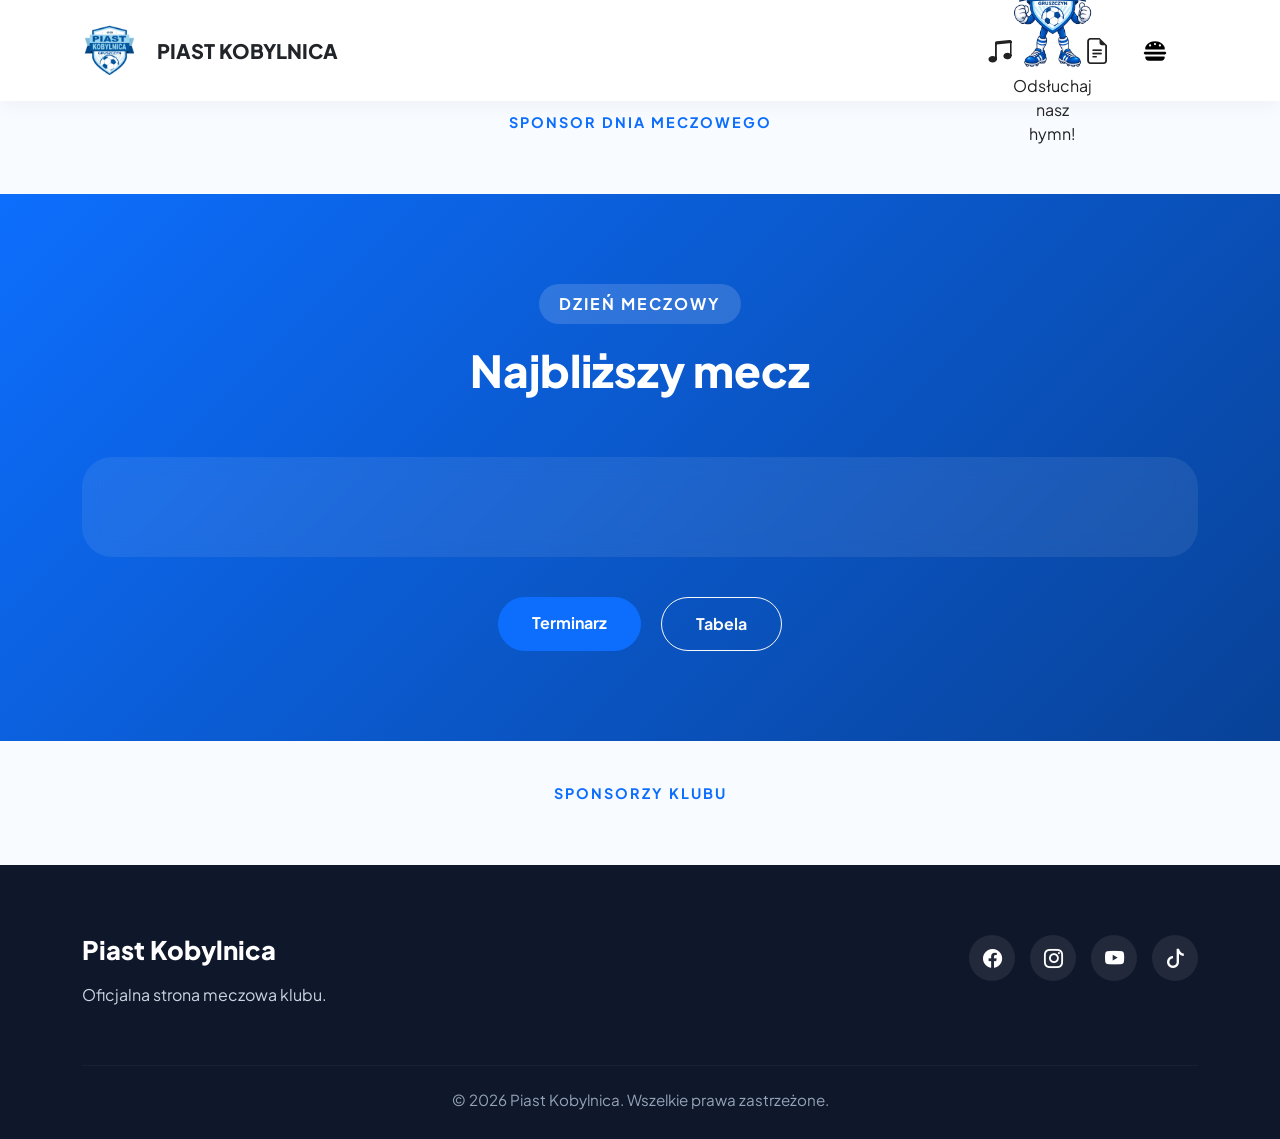
==== index.html @ 95c6b09f "Add files via upload" ====
<!DOCTYPE html>
<html lang="pl">

<head>

    <meta charset="UTF-8">
    <meta name="viewport" content="width=device-width, initial-scale=1.0">

    <title>Piast Kobylnica | Oficjalna strona</title>

    <!-- Bootstrap -->
    <link href="https://cdn.jsdelivr.net/npm/bootstrap@5.3.3/dist/css/bootstrap.min.css" rel="stylesheet">

    <!-- Bootstrap Icons -->
    <link href="https://cdn.jsdelivr.net/npm/bootstrap-icons@1.11.3/font/bootstrap-icons.css" rel="stylesheet">

    <!-- Google Font -->
    <link rel="preconnect" href="https://fonts.googleapis.com">
    <link rel="preconnect" href="https://fonts.gstatic.com" crossorigin>

    <link href="https://fonts.googleapis.com/css2?family=Plus+Jakarta+Sans:wght@300;400;500;600;700;800;900&display=swap" rel="stylesheet">

    <link rel="stylesheet" href="css/styles.css?v=8">

</head>

<body>

<!-- =======================
        MENU
======================== -->

<nav class="navbar navbar-expand-lg fixed-top">

    <div class="container">

        <!-- Logo -->
        <a class="navbar-brand" href="index.html">
            <img src="assets/profile.png" alt="Logo">
            <span class="ms-2">PIAST KOBYLNICA</span>
        </a>

        <!-- Ikony -->
        <div class="navbar-tools">

            <button id="anthemBtn"
                    class="tool-btn anthem-button"
                    type="button"
                    title="Posłuchaj hymnu Piasta!">

                <i class="bi bi-music-note-beamed"></i>

                <div id="anthemHint" class="anthem-hint">

                    <img src="assets/maskotka_piast.png"
                        alt="Maskotka Piasta Kobylnica"
                        class="anthem-mascot">

                    <span>Odsłuchaj nasz hymn!</span>

                </div>

            </button>

            <a href="hymn.html"
            class="tool-btn persistent-link"
            title="Tekst hymnu">
                <i class="bi bi-file-earmark-text"></i>
            </a>

            <a href="menu.html"
            class="tool-btn persistent-link"
            title="Catering klubowy">

                <img src="assets/burger-solid-full.svg"
                    alt="Catering"
                    class="tool-icon">

            </a>

        </div>

    </div>

</nav>
<!-- =======================
      SPONSOR DNIA
======================== -->

<section class="partners">

    <div class="container">

        <div class="section-title">

            <span>SPONSOR DNIA MECZOWEGO</span>

        </div>
        
        <div class="logo-slider">
            <div class="loader" id="matchdayLoader"></div>
            <div class="logo-track" id="matchdaySponsors" style="display:none;"></div>
        </div>

    </div>

</section>

<!-- =======================
      DZIEŃ MECZOWY
======================== -->

<section class="matchday-card">

    <div class="container">

        <div class="matchday-header">

            <span>DZIEŃ MECZOWY</span>

            <h2>Najbliższy mecz</h2>

        </div>

            <div class="matchday-box">

                <div class="loader" id="posterLoader"></div>

                <div id="matchPosters"
                    class="match-posters"
                    style="display:none;">
                </div>

            </div>

        <div class="match-buttons">

            <a href="terminarz.html" class="btn btn-primary">
                Terminarz
            </a>

            <a href="tabela.html" class="btn btn-outline-light">
                Tabela
            </a>

        </div>

    </div>

</section>

<!-- =======================
      SPONSORZY KLUBU
======================== -->

<section class="partners club-partners">

    <div class="container">

        <div class="section-title">
            <span>SPONSORZY KLUBU</span>
        </div>

        <div class="logo-slider">
            <div class="loader" id="clubLoader"></div>
            <div class="logo-track" id="clubSponsors" style="display:none;"></div>
        </div>

    </div>

</section>
<!-- =======================
        FOOTER
======================== -->

<footer>

    <div class="container">

        <div class="row">

            <div class="col-lg-6">

                <h4>Piast Kobylnica</h4>

                <p>

                    Oficjalna strona meczowa klubu.

                </p>

            </div>

            <div class="col-lg-6 text-lg-end">

                <a href="https://www.facebook.com/share/1Cs5kgX25D/">
                    <i class="bi bi-facebook"></i>
                </a>

                <a href="https://www.instagram.com/piast_kobylnica?igsh=NHZwemYwZWMyM29o">
                    <i class="bi bi-instagram"></i>
                </a>

                <a href="https://youtube.com/@piasttylkozwyciestwo?si=AJhFpflGT6alUNxZ">
                    <i class="bi bi-youtube"></i>
                </a>

                <a href="https://www.tiktok.com/@piastkobylnica?_r=1&_t=ZN-98DDTUgWTKg">
                    <i class="bi bi-tiktok"></i>
                </a>

            </div>

        </div>

        <hr>

        <p class="copyright">

            © 2026 Piast Kobylnica. Wszelkie prawa zastrzeżone.

        </p>

    </div>

</footer>

<!-- Bootstrap -->

<script src="https://cdn.jsdelivr.net/npm/bootstrap@5.3.3/dist/js/bootstrap.bundle.min.js"></script>

<!-- JavaScript -->
<script src="js/sponsors.js?v=8"></script>
<script src="js/script.js?v=8"></script>
<audio id="anthemAudio" preload="auto">
    <source src="assets/hymn.mp3" type="audio/mpeg">
</audio>

<script src="js/anthem.js"></script>

</body>

</html>
---- css/styles.css ----
/* ===================================
   PIAST KOBYLNICA
   styles.css
   CZĘŚĆ 1/3
=================================== */

/* ===================================
   ZMIENNE
=================================== */

:root{

    --primary:#0d6efd;
    --primary-dark:#084298;
    --light:#f8f9fa;
    --dark:#212529;
    --gray:#6c757d;
    --white:#ffffff;

}

/* ===================================
   RESET
=================================== */

*{

    margin:0;
    padding:0;
    box-sizing:border-box;

}

html{

    scroll-behavior:smooth;

}

body{

    font-family:'Plus Jakarta Sans',sans-serif;
    background:#fff;
    color:var(--dark);
    overflow-x:hidden;

    padding-top:70px;

}

a{

    text-decoration:none;

}

img{

    max-width:100%;
    display:block;

}

/* ===================================
   NAVBAR
=================================== */

.navbar{

    background:#fff;
    padding:18px 0;

    box-shadow:0 3px 20px rgba(0,0,0,.05);

}

.match-posters {
    display: flex;
    flex-direction: column;
    align-items: center;
    gap: 20px;
    width: 100%;
}

.match-posters img {
    display: block;
    width: 100%;
    max-width: 900px;
    height: auto;
    border-radius: 16px;
    object-fit: contain;
}

.navbar-brand{

    display:flex;
    align-items:center;
    gap:12px;

    font-weight:800;
    font-size:1.25rem;
    color:var(--dark);

}

.navbar-brand img{

    width:55px;
    height:55px;

}

.navbar-tools{

    display:flex;
    align-items:center;

    gap:12px;

    margin-left:auto;
    margin-right:20px;

}

/* ===================================
   IKONY MENU
=================================== */

.tool-btn{

    width:46px;
    height:46px;

    display:flex;
    justify-content:center;
    align-items:center;

    border:none;
    border-radius:50%;

    background:transparent;

    color:#222;

    cursor:pointer;

    transition:.25s;

}

.tool-btn i{

    font-size:26px;

}

.tool-btn:hover{

    background:#f3f3f3;

}

.tool-btn.playing{

    color:#198754;

}

/* Burger SVG */

.tool-icon{

    width:28px;
    height:28px;

    display:block;

}
/* ===================================
   Loader
=================================== */
.loader{
    width:50px;
    height:50px;
    border:5px solid rgba(255,255,255,.2);
    border-top:5px solid #fff;
    border-radius:50%;
    animation:spin 0.8s linear infinite;
    margin:40px auto;
}

.poster-loader{
    margin:120px auto;
}

#posterLoader{
    margin:180px auto;
}
@keyframes spin{
    to{
        transform:rotate(360deg);
    }
}

/* ===================================
   Plakat
=================================== */

.matchday-box{
    overflow:hidden;
    padding:0;
}

#matchPoster{
    width:100%;
    display:block;
    border-radius:24px;
    object-fit:cover;
}

/* ===================================
   WSPÓLNE SEKCJE
=================================== */

section{

    padding:100px 0;

}

.section-title{

    text-align:center;
    margin-bottom:60px;

}

.section-title span{

    color:var(--primary);

    font-size:.9rem;
    font-weight:700;

    letter-spacing:2px;

}

.section-title h2{

    font-size:2.6rem;
    font-weight:800;

    margin-top:15px;

}

.section-title p{

    max-width:760px;

    margin:auto;

    color:var(--gray);

    line-height:1.8;

}

/* ===================================
   RESPONSYWNOŚĆ MENU
=================================== */
@media (max-width:768px){

    body{

        padding-top:85px;

    }

}

@media (max-width:991px){

    .navbar{

        padding:15px 0;

    }

    .navbar-brand span{

        display:none;

    }

    .navbar-brand img{

        width:44px;
        height:44px;

    }

    .navbar-tools{

        position:absolute;

        left:50%;
        transform:translateX(-50%);

        margin:0;

        gap:14px;

    }

    .tool-btn{

        width:44px;
        height:44px;

    }

    .tool-btn i{

        font-size:24px;

    }

    .tool-icon{

        width:28px;
        height:28px;

    }

}

@media (max-width:768px){

    section{

        padding:70px 0;

    }

    .section-title h2{

        font-size:2rem;

    }

}

@media (max-width:576px){

    .navbar-brand span{

        display:none;

    }

    .section-title h2{

        font-size:1.7rem;

    }

}

/* ===================================
   SPONSORZY
=================================== */

.partners{

    background:#f8fbff;
    padding:40px 0;

}

.club-partners{

    background:#f8fbff;
    padding:40px 0;

}

.section-title{

    text-align:center;
    margin-bottom:20px;

}

.section-title span{

    color:var(--primary);

    font-size:.9rem;
    font-weight:700;

    letter-spacing:2px;

}

.logo-slider{

    overflow:hidden;
    position:relative;

    width:100%;

    margin-top:10px;

}

.logo-track{
    display:flex;
    align-items:center;
    flex-wrap:nowrap;

    width:max-content;

    will-change:transform;

    animation:scrollLogos 30s linear infinite;

    opacity:0;
    transition:opacity .35s ease;
}

.logo-track.loaded{
    opacity:1;
}

.logo-track img{

    flex-shrink:0;

    width:150px;
    height:70px;

    object-fit:contain;

    margin:0 22px;

    filter:none;
    opacity:1;

    transition:.3s;

}

.logo-track img:hover{

    transform:scale(1.08);

}
@keyframes scrollLogos{

    from{
        transform:translateX(0);
    }

    to{
        transform:translateX(-50%);
    }

}

/* ===================================
   DZIEŃ MECZOWY
=================================== */

.matchday-card{

    padding:90px 0;

    background:linear-gradient(135deg,#0d6efd,#084298);

    color:#fff;

}

.matchday-header{

    text-align:center;

    margin-bottom:60px;

}

.matchday-header span{

    display:inline-block;

    padding:8px 20px;

    border-radius:40px;

    background:rgba(255,255,255,.15);

    font-weight:700;

    letter-spacing:2px;

}

.matchday-header h2{

    margin-top:20px;

    font-size:44px;

    font-weight:900;

}

.matchday-box{

    display:flex;

    justify-content:center;
    align-items:center;

    gap:80px;

    padding:50px;

    border-radius:30px;

    background:rgba(255,255,255,.08);

    backdrop-filter:blur(10px);

}

.team-card{

    width:250px;

    text-align:center;

}

.team-card img{

    width:130px;

    margin:auto;

    transition:.3s;

}

.team-card img:hover{

    transform:scale(1.08);

}

.team-card h3{

    margin-top:25px;

    font-size:28px;

    font-weight:800;

}

.match-center{

    text-align:center;

}

.vs-circle{

    width:120px;
    height:120px;

    margin:auto;

    border-radius:50%;

    display:flex;
    justify-content:center;
    align-items:center;

    background:#fff;
    color:var(--primary);

    font-size:48px;
    font-weight:900;

    box-shadow:0 15px 35px rgba(0,0,0,.25);

}

.match-date{

    margin-top:25px;

    font-size:22px;
    font-weight:700;

}

.match-hour{

    font-size:18px;

    opacity:.9;

}

.stadium{

    margin-top:35px;

    text-align:center;

    font-size:22px;
    font-weight:700;

}

.match-buttons{

    display:flex;

    justify-content:center;

    gap:20px;

    margin-top:40px;

}

.match-buttons .btn{

    border-radius:50px;

    padding:14px 34px;

    font-weight:700;

    transition:.3s;

}

.match-buttons .btn-primary{

    background:var(--primary);

    border:none;

}

.match-buttons .btn-primary:hover{

    background:var(--primary-dark);

    transform:translateY(-2px);

}

.match-buttons .btn-outline-light:hover{

    transform:translateY(-2px);

}

/* ===================================
   RESPONSYWNOŚĆ
=================================== */

.table-responsive{
    overflow-x:auto;
    -webkit-overflow-scrolling:touch;
    border-radius:18px;
}

@media (max-width:768px){

    body{
        padding-top:60px;
    }

    .container{
        padding-left:12px;
        padding-right:12px;
    }

    .header{
        padding:22px 18px;
        margin-bottom:20px;
        border-radius:16px;
    }

    .header h1{
        font-size:1.7rem;
    }

    .header p{
        font-size:.9rem;
    }

    .card{
        padding:12px !important;
        border-radius:16px;
    }

    .btn{
        width:100%;
        margin-bottom:15px;
    }

    .table{
        font-size:.82rem;
    }

    .table th,
    .table td{
        padding:.55rem .45rem;
        white-space:nowrap;
    }

    .table td:nth-child(2),
    .table th:nth-child(2){
        min-width:180px;
        text-align:left;
    }

    .table td:first-child,
    .table th:first-child{
        min-width:55px;
    }

    .table td:last-child,
    .table th:last-child{
        min-width:70px;
    }

}

@media (max-width:576px){

    .header h1{
        font-size:1.45rem;
    }

    .header p{
        font-size:.85rem;
    }

    .table{
        font-size:.78rem;
    }

    .table th,
    .table td{
        padding:.45rem .35rem;
    }

}

/* ===================================
   RESPONSYWNOŚĆ
=================================== */

@media(max-width:991px){

    .matchday-box{

        gap:40px;

    }

}

@media(max-width:768px){

    .matchday-box{

        flex-direction:column;

        padding:40px 20px;

    }

    .team-card{

        width:100%;

    }

    .team-card img{

        width:100px;

    }

    .team-card h3{

        font-size:24px;

    }

    .vs-circle{

        width:90px;
        height:90px;

        font-size:36px;

    }

    .match-buttons{

        flex-direction:column;

        align-items:center;

    }

    .match-buttons .btn{

        width:240px;

    }

}
/* ===================================
   FOOTER
=================================== */

footer{

    background:#0f172a;
    color:#fff;

    padding:70px 0 25px;

}

footer h4{

    font-size:1.6rem;
    font-weight:800;

    margin-bottom:15px;

}

footer p{

    color:#cbd5e1;
    line-height:1.8;

}

footer a{

    width:46px;
    height:46px;

    display:inline-flex;

    align-items:center;
    justify-content:center;

    margin-left:12px;

    border-radius:50%;

    background:rgba(255,255,255,.08);

    color:#fff;

    font-size:1.2rem;

    transition:.3s;

}

footer a:hover{

    background:var(--primary);

    color:#fff;

    transform:translateY(-4px);

}

footer hr{

    margin:40px 0 20px;

    border-color:rgba(255,255,255,.15);

}

.copyright{

    margin:0;

    text-align:center;

    color:#94a3b8;

    font-size:.95rem;

}

/* ===================================
   SCROLLBAR
=================================== */

::-webkit-scrollbar{

    width:10px;

}

::-webkit-scrollbar-track{

    background:#edf2f7;

}

::-webkit-scrollbar-thumb{

    background:var(--primary);

    border-radius:20px;

}

::-webkit-scrollbar-thumb:hover{

    background:var(--primary-dark);

}

/* ===================================
   RESPONSYWNOŚĆ FOOTERA
=================================== */

@media(max-width:768px){

    footer{

        text-align:center;

    }

    footer .text-lg-end{

        margin-top:30px;

        text-align:center !important;

    }

    footer a{

        margin:0 6px;

    }

}

/* ===================================
   KONIEC PLIKU
=================================== */

/* Sponsor dnia */
.logo-track.single-logo{

    animation:none;

}

.logo-track.single-logo img{

    display:block;
    will-change:transform;
    animation:singleLogo 12s linear infinite;

}

@keyframes singleLogo{

    0%{
        transform:translateX(calc(100vw + 150px));
    }

    100%{
        transform:translateX(-300px);
    }

}
/* ===================================
   WIĘKSZE LOGO - SPONSOR DNIA MECZOWEGO
=================================== */

#matchdaySponsors img {
    width: 210px;
    height: 110px;
    object-fit: contain;
    margin: 0 30px;
}

@media (max-width: 768px) {
    #matchdaySponsors img {
        width: 170px;
        height: 95px;
        margin: 0 20px;
    }
}

@media (max-width: 576px) {
    #matchdaySponsors img {
        width: 150px;
        height: 85px;
        margin: 0 15px;
    }
}

/* Wolniejsi sponsorzy klubu */
#clubSponsors {
    animation-duration: 50s;
}
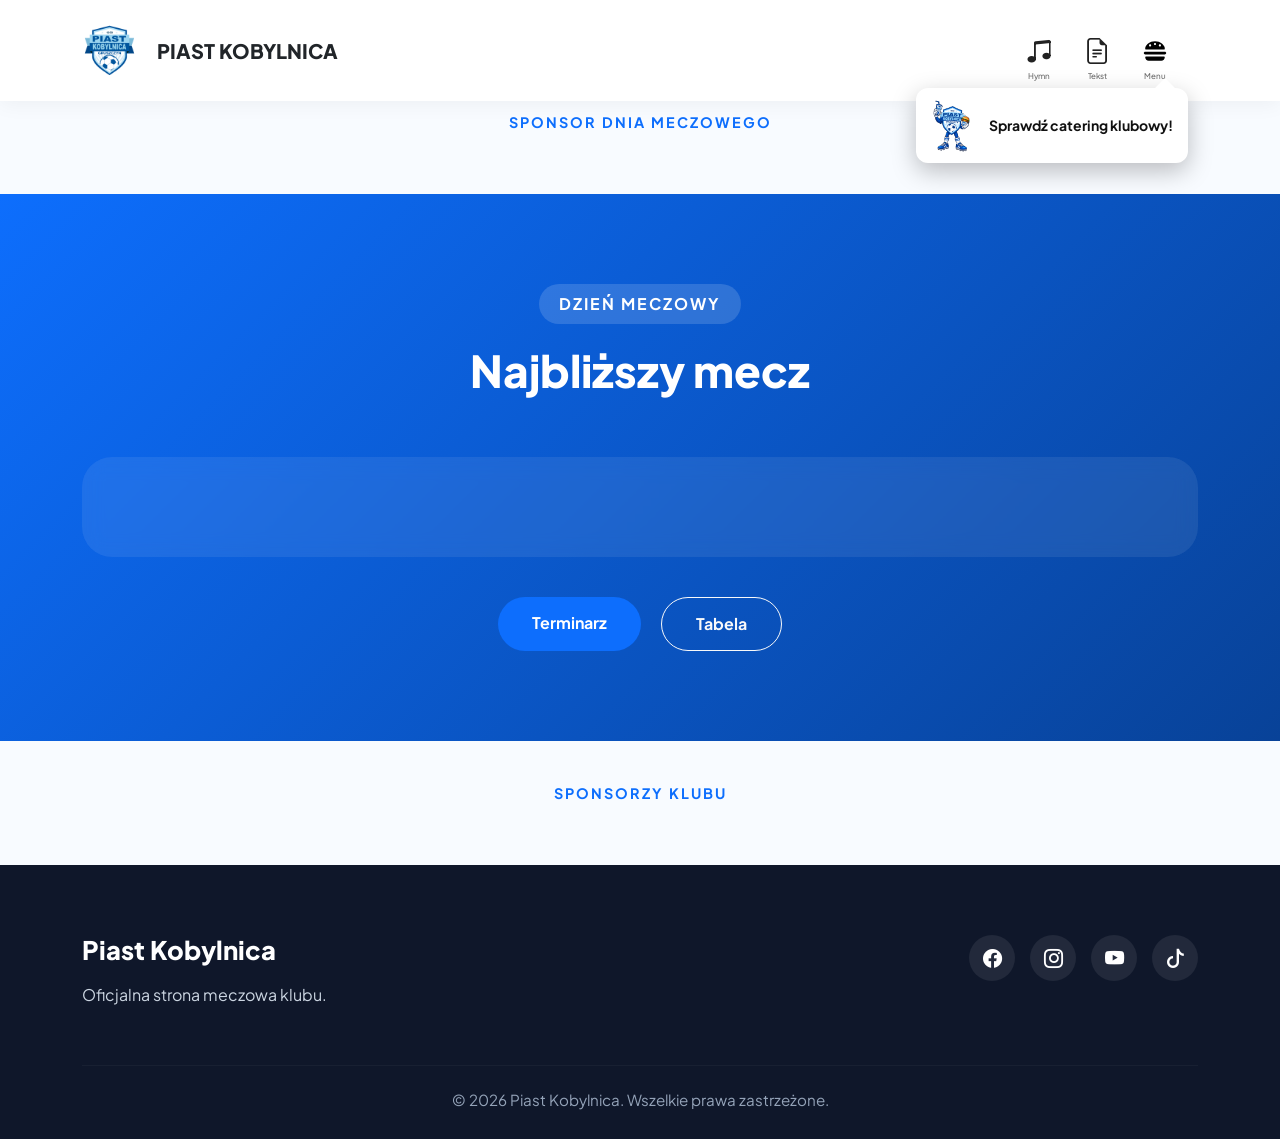
==== commit b0ac14d7: "Add files via upload" ====
--- a/index.html
+++ b/index.html
@@ -40,9 +40,9 @@
             <span class="ms-2">PIAST KOBYLNICA</span>
         </a>
 
-        <!-- Ikony -->
         <div class="navbar-tools">
 
+            <!-- HYMN -->
             <button id="anthemBtn"
                     class="tool-btn anthem-button"
                     type="button"
@@ -50,24 +50,36 @@
 
                 <i class="bi bi-music-note-beamed"></i>
 
-                <div id="anthemHint" class="anthem-hint">
-
-                    <img src="assets/maskotka_piast.png"
+                <div class="anthem-hint random-hint">
+                    <img src="assets/maskotka_piast_hymn.png"
                         alt="Maskotka Piasta Kobylnica"
                         class="anthem-mascot">
 
                     <span>Odsłuchaj nasz hymn!</span>
-
                 </div>
 
             </button>
 
+
+            <!-- TEKST HYMNU -->
             <a href="hymn.html"
             class="tool-btn persistent-link"
             title="Tekst hymnu">
+
                 <i class="bi bi-file-earmark-text"></i>
-            </a>
-
+
+                <div class="anthem-hint random-hint">
+                    <img src="assets/maskotka_piast_tekst.png"
+                        alt="Maskotka Piasta Kobylnica"
+                        class="anthem-mascot">
+
+                    <span>Sprawdź tekst naszego hymnu!</span>
+                </div>
+
+            </a>
+
+
+            <!-- CATERING -->
             <a href="menu.html"
             class="tool-btn persistent-link"
             title="Catering klubowy">
@@ -75,6 +87,14 @@
                 <img src="assets/burger-solid-full.svg"
                     alt="Catering"
                     class="tool-icon">
+
+                <div class="anthem-hint random-hint">
+                    <img src="assets/maskotka_piast_menu.png"
+                        alt="Maskotka Piasta Kobylnica"
+                        class="anthem-mascot">
+
+                    <span>Sprawdź catering klubowy!</span>
+                </div>
 
             </a>
 
--- a/css/styles.css
+++ b/css/styles.css
@@ -266,7 +266,191 @@
     line-height:1.8;
 
 }
-
+/* ===== NAPISY POD IKONAMI MENU ===== */
+
+.navbar-tools .tool-btn,
+.navbar-tools .persistent-link {
+    position: relative;
+}
+
+/* Teksty */
+#anthemBtn::after {
+    content: "Hymn";
+}
+
+.navbar-tools a[href="hymn.html"]::after {
+    content: "Tekst";
+}
+
+.navbar-tools a[href="menu.html"]::after {
+    content: "Menu";
+}
+
+/* Wygląd napisów */
+.navbar-tools .tool-btn::after,
+.navbar-tools .persistent-link::after {
+    position: absolute;
+    top: 100%;
+    left: 50%;
+    transform: translateX(-50%);
+
+    font-family: "Plus Jakarta Sans", sans-serif;
+    font-size: 8px;
+    font-weight: 500;
+    line-height: 1;
+    white-space: nowrap;
+
+    margin-top: -2px;
+    opacity: 0.65;
+}
+
+/* =========================
+   DYMek HYMNU
+========================= */
+
+.anthem-button {
+    position: relative;
+}
+
+.anthem-hint {
+    position: absolute;
+
+    /* desktop */
+    top: calc(100% + 14px);
+    right: -10px;
+
+    display: flex;
+    align-items: center;
+    gap: 10px;
+
+    width: max-content;
+    max-width: min(340px, calc(100vw - 20px));
+
+    background: #fff;
+    color: #111;
+
+    padding: 10px 15px 10px 8px;
+
+    border-radius: 12px;
+
+    font-size: 14px;
+    font-weight: 700;
+    white-space: nowrap;
+
+    box-shadow: 0 8px 25px rgba(0, 0, 0, 0.25);
+
+    z-index: 9999;
+
+    opacity: 0;
+    visibility: hidden;
+
+    transform: translateY(-8px) scale(0.95);
+
+    transition:
+        opacity 0.25s ease,
+        transform 0.25s ease,
+        visibility 0.25s ease;
+}
+
+/* Maskotka */
+
+.anthem-mascot {
+    width: 55px;
+    height: 55px;
+
+    object-fit: contain;
+
+    flex-shrink: 0;
+}
+
+/* Strzałka */
+
+.anthem-hint::before {
+    content: "";
+
+    position: absolute;
+
+    top: -7px;
+    right: 16px;
+
+    width: 14px;
+    height: 14px;
+
+    background: #fff;
+
+    transform: rotate(45deg);
+}
+
+
+/* Pokazanie */
+.anthem-hint.show {
+    opacity: 1;
+    visibility: visible;
+
+    transform: translateY(0) scale(1);
+
+    animation: anthemBreath 2s ease-in-out infinite;
+}
+
+@keyframes anthemBreath {
+    0%, 100% {
+        box-shadow:
+            0 8px 25px rgba(0, 0, 0, 0.25),
+            0 0 0 rgba(22, 140, 255, 0);
+    }
+
+    50% {
+        box-shadow:
+            0 16px 45px rgba(0, 0, 0, 0.45),
+            0 0 25px rgba(22, 140, 255, 0.45);
+    }
+}
+
+/* =========================
+   TELEFONY
+========================= */
+
+@media (max-width: 576px) {
+
+    .anthem-hint {
+        /*
+         * Nie pozwalamy dymkowi wyjść
+         * poza ekran telefonu.
+         */
+        right: auto;
+        left: 50%;
+
+        transform: translate(-50%, -8px) scale(0.95);
+
+        width: auto;
+
+        max-width: calc(100vw - 20px);
+
+        padding: 8px 12px 8px 6px;
+
+        gap: 7px;
+
+        font-size: 12px;
+
+        white-space: nowrap;
+    }
+
+    .anthem-hint.show {
+        transform: translate(-50%, 0) scale(1);
+    }
+
+    .anthem-mascot {
+        width: 42px;
+        height: 42px;
+    }
+
+    .anthem-hint::before {
+        right: auto;
+        left: 50%;
+        transform: translateX(-50%) rotate(45deg);
+    }
+
+}
 /* ===================================
    RESPONSYWNOŚĆ MENU
 =================================== */
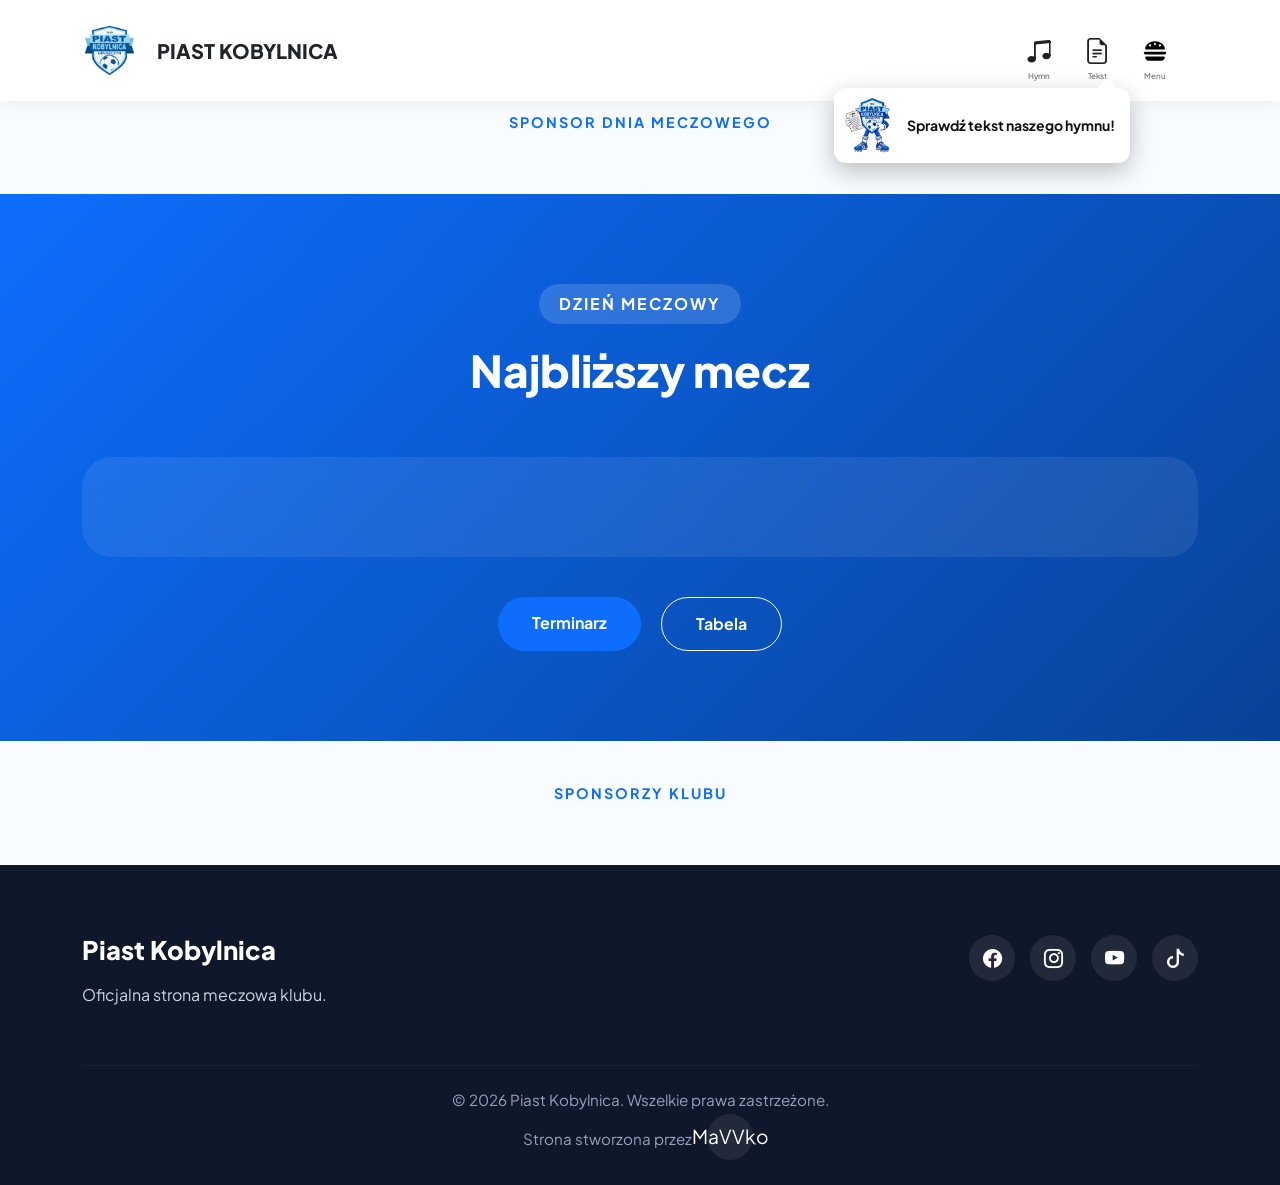
==== commit d5682102: "Update index.html" ====
--- a/index.html
+++ b/index.html
@@ -236,14 +236,12 @@
         <hr>
 
         <p class="copyright">
-
             © 2026 Piast Kobylnica. Wszelkie prawa zastrzeżone.
-
+            <br>
+            Strona stworzona przez <a href="https://mavvko.pl" target="_blank" rel="noopener noreferrer">MaVVko</a>.
         </p>
-
-    </div>
-
-</footer>
+        
+        </footer>
 
 <!-- Bootstrap -->
 
@@ -260,4 +258,4 @@
 
 </body>
 
-</html>+</html>
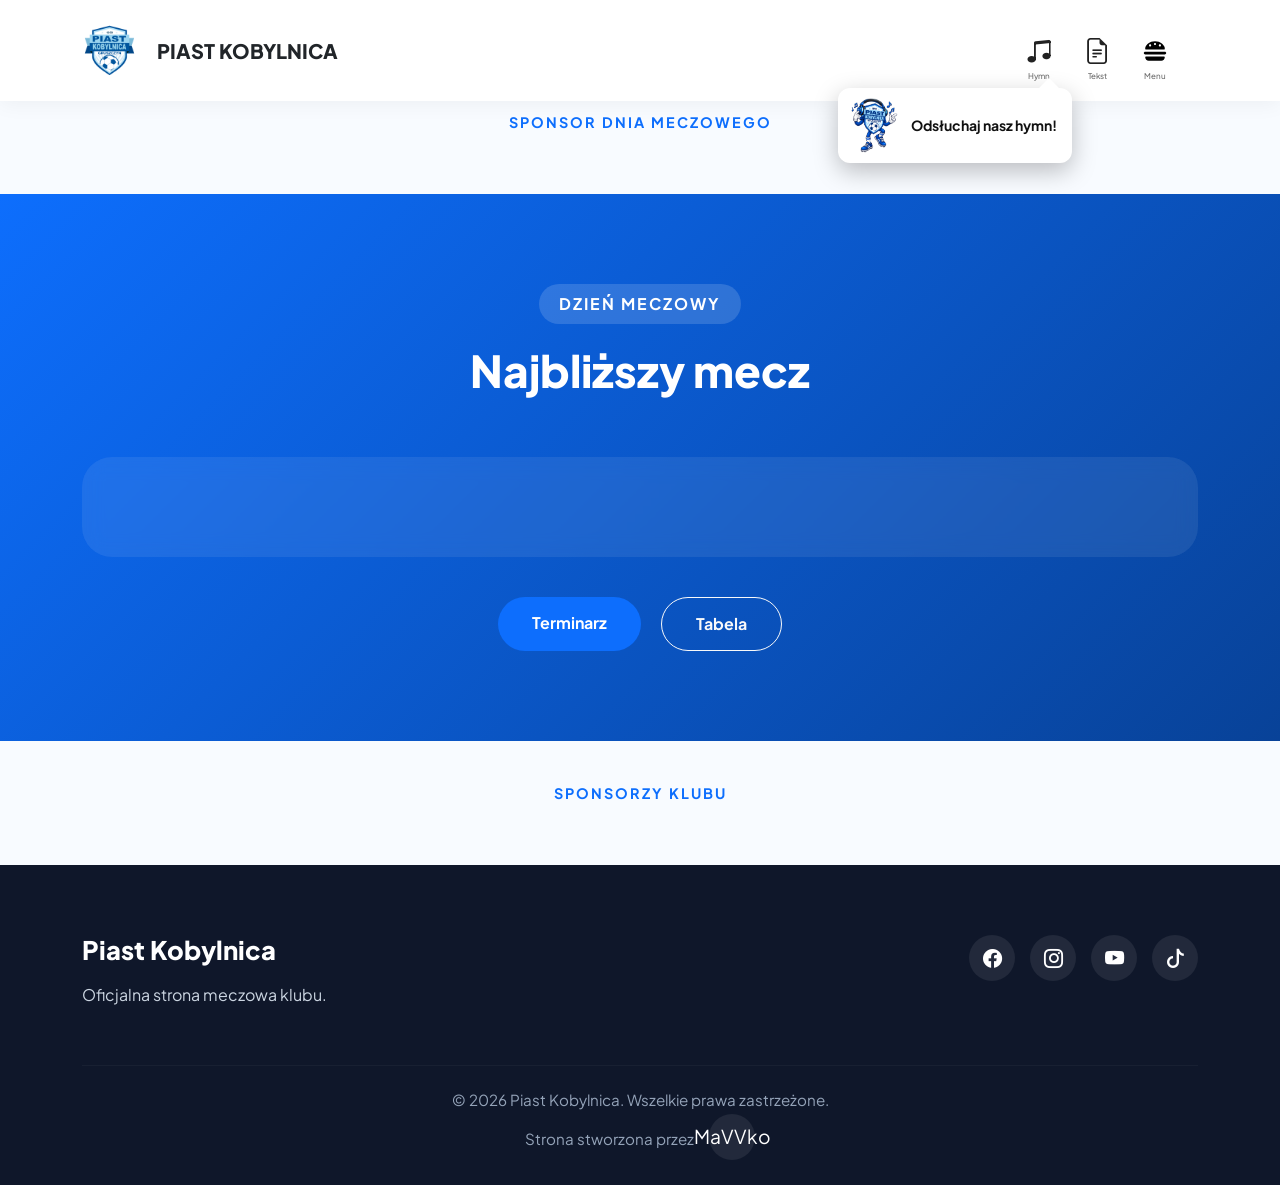
==== commit f26afeb7: "Update index.html" ====
--- a/index.html
+++ b/index.html
@@ -238,7 +238,7 @@
         <p class="copyright">
             © 2026 Piast Kobylnica. Wszelkie prawa zastrzeżone.
             <br>
-            Strona stworzona przez <a href="https://mavvko.pl" target="_blank" rel="noopener noreferrer">MaVVko</a>.
+            Strona stworzona przez <a href="https://mavvko.pl" target="_blank" rel="noopener noreferrer">MaVVko</a>
         </p>
         
         </footer>
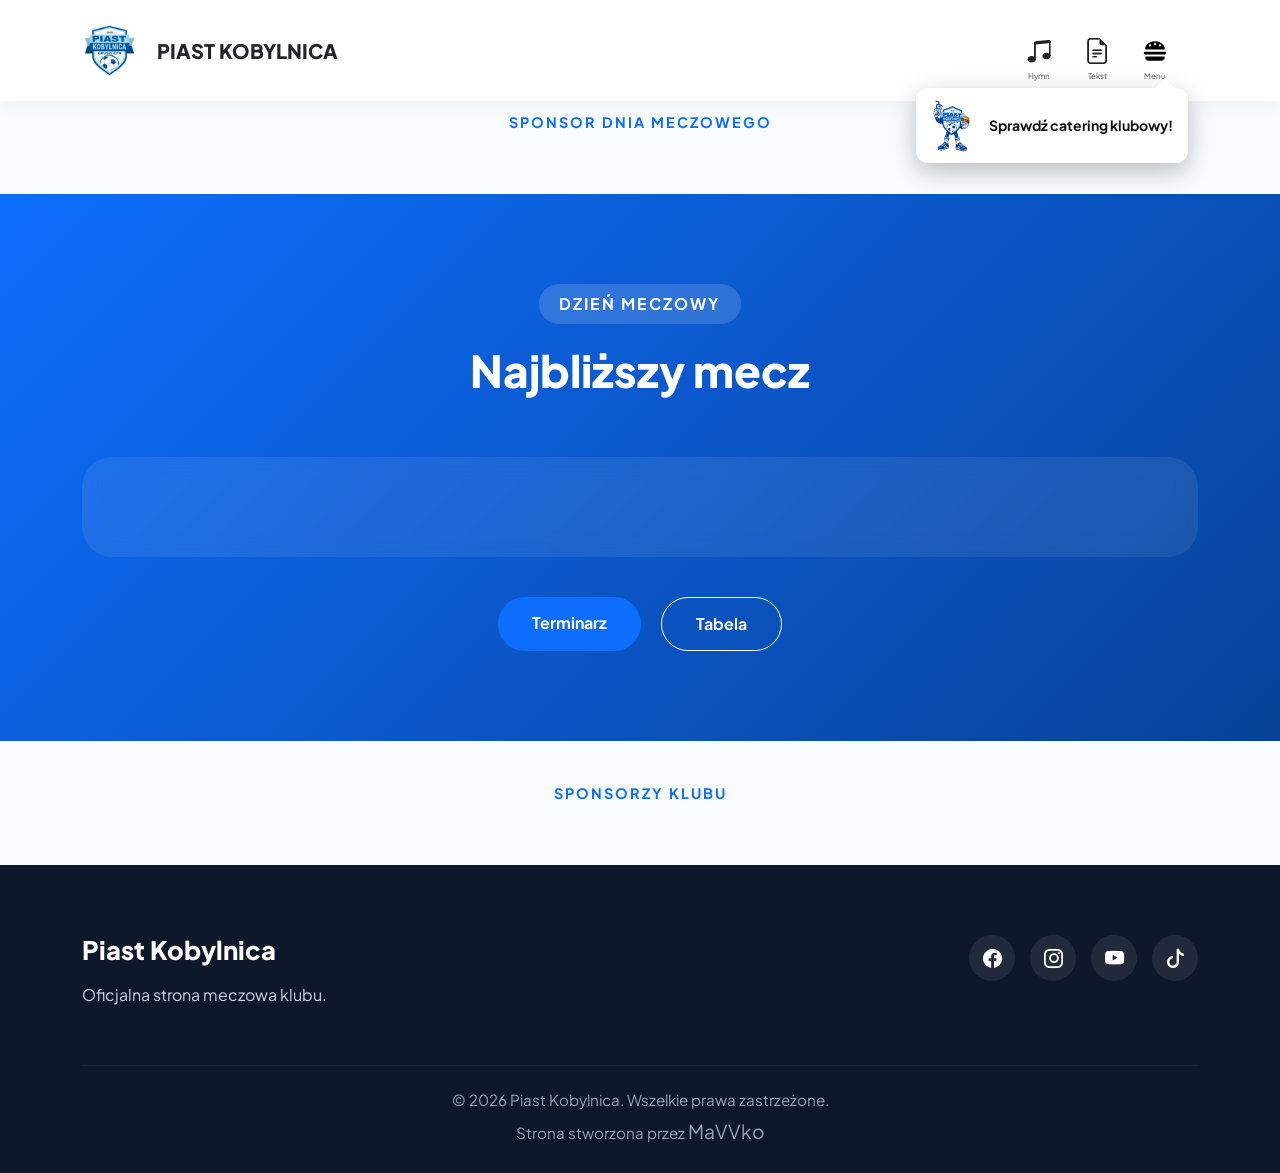
==== commit f59dc7df: "Update index.html" ====
--- a/index.html
+++ b/index.html
@@ -238,7 +238,8 @@
         <p class="copyright">
             © 2026 Piast Kobylnica. Wszelkie prawa zastrzeżone.
             <br>
-            Strona stworzona przez <a href="https://mavvko.pl" target="_blank" rel="noopener noreferrer">MaVVko</a>
+            Strona stworzona przez
+            <a class="mavvko-link" href="https://mavvko.pl" target="_blank" rel="noopener noreferrer">MaVVko</a>
         </p>
         
         </footer>
--- a/css/styles.css
+++ b/css/styles.css
@@ -857,6 +857,21 @@
 
 }
 
+.mavvko-link {
+    background: none !important;
+    border-radius: 0 !important;
+    padding: 0 !important;
+    margin: 0 !important;
+    display: inline !important;
+    color: inherit;
+    text-decoration: none;
+}
+
+.mavvko-link:hover {
+    background: none !important;
+    color: inherit;
+}
+
 /* ===================================
    RESPONSYWNOŚĆ
 =================================== */
@@ -1218,4 +1233,4 @@
 /* Wolniejsi sponsorzy klubu */
 #clubSponsors {
     animation-duration: 50s;
-}+}
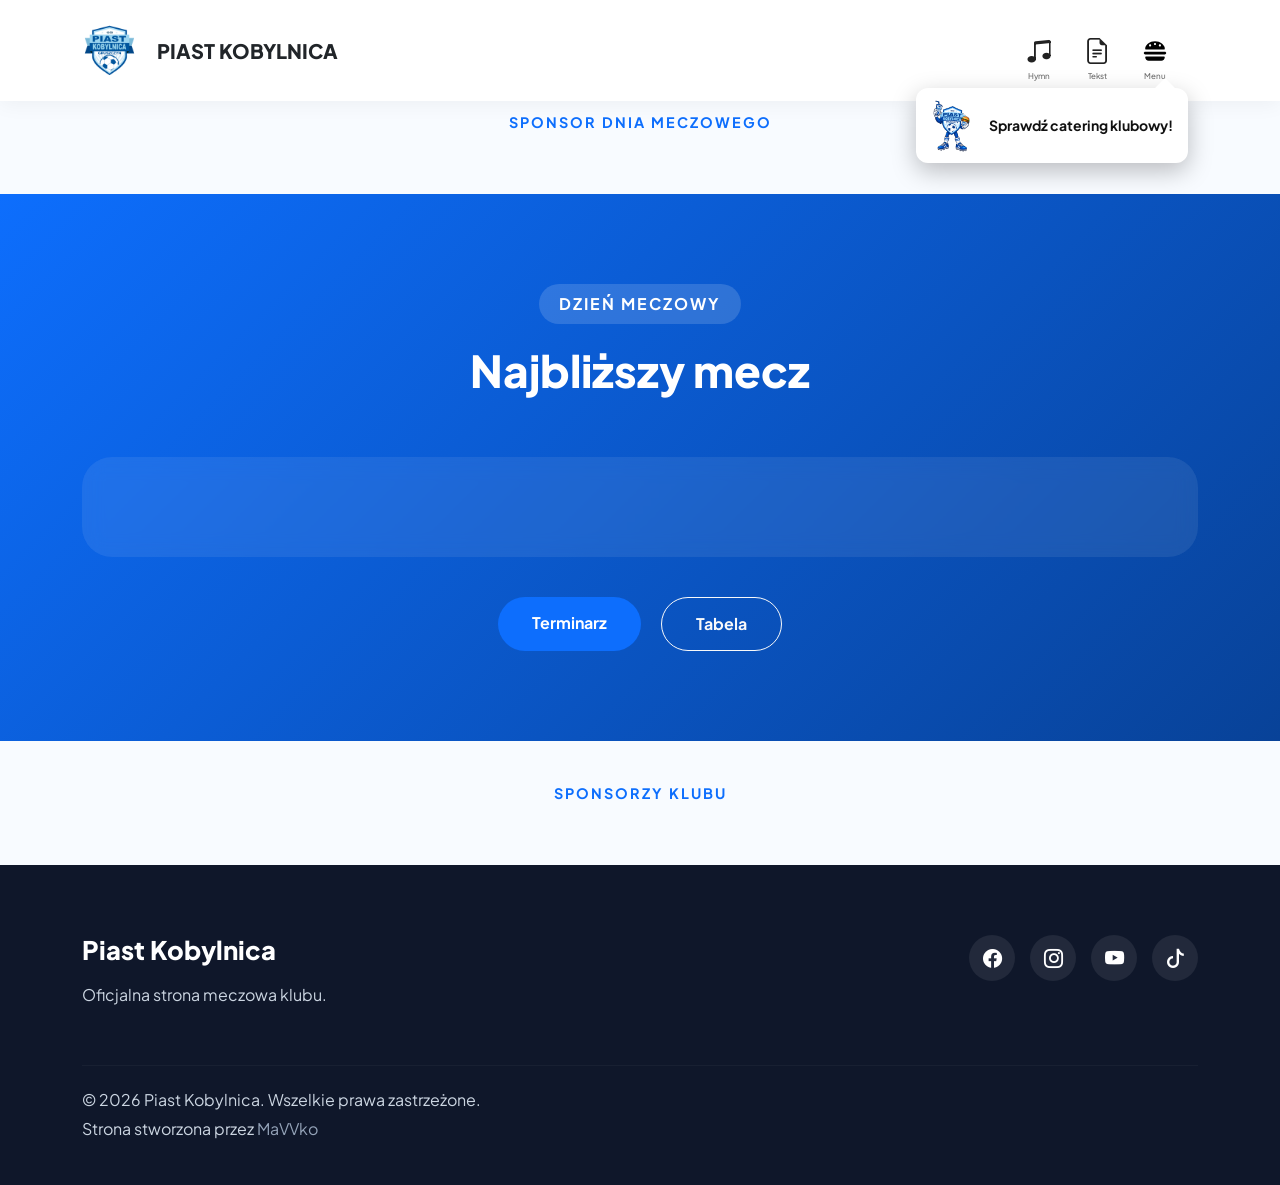
==== commit bf3c1026: "Update index.html" ====
--- a/index.html
+++ b/index.html
@@ -239,7 +239,9 @@
             © 2026 Piast Kobylnica. Wszelkie prawa zastrzeżone.
             <br>
             Strona stworzona przez
-            <a class="mavvko-link" href="https://mavvko.pl" target="_blank" rel="noopener noreferrer">MaVVko</a>
+            <a href="https://mavvko.pl/" class="mavvko-link" rel="noopener noreferrer">
+                MaVVko
+            </a>
         </p>
         
         </footer>
--- a/css/styles.css
+++ b/css/styles.css
@@ -856,22 +856,33 @@
     transform:translateY(-2px);
 
 }
-
-.mavvko-link {
-    background: none !important;
-    border-radius: 0 !important;
-    padding: 0 !important;
-    margin: 0 !important;
-    display: inline !important;
-    color: inherit;
+/* =========================
+   LINK MaVVko
+========================= */
+
+footer .copyright a.mavvko-link {
+    width: auto;
+    height: auto;
+    display: inline;
+    margin: 0;
+    padding: 0;
+
+    border-radius: 0;
+    background: transparent;
+
+    color: #94a3b8;
+    font-size: inherit;
+
     text-decoration: none;
-}
-
-.mavvko-link:hover {
-    background: none !important;
-    color: inherit;
-}
-
+    transition: color .3s ease;
+}
+
+footer .copyright a.mavvko-link:hover {
+    background: transparent;
+    color: #fff;
+    transform: none;
+    text-decoration: underline;
+}
 /* ===================================
    RESPONSYWNOŚĆ
 =================================== */
@@ -1100,18 +1111,6 @@
     margin:40px 0 20px;
 
     border-color:rgba(255,255,255,.15);
-
-}
-
-.copyright{
-
-    margin:0;
-
-    text-align:center;
-
-    color:#94a3b8;
-
-    font-size:.95rem;
 
 }
 
